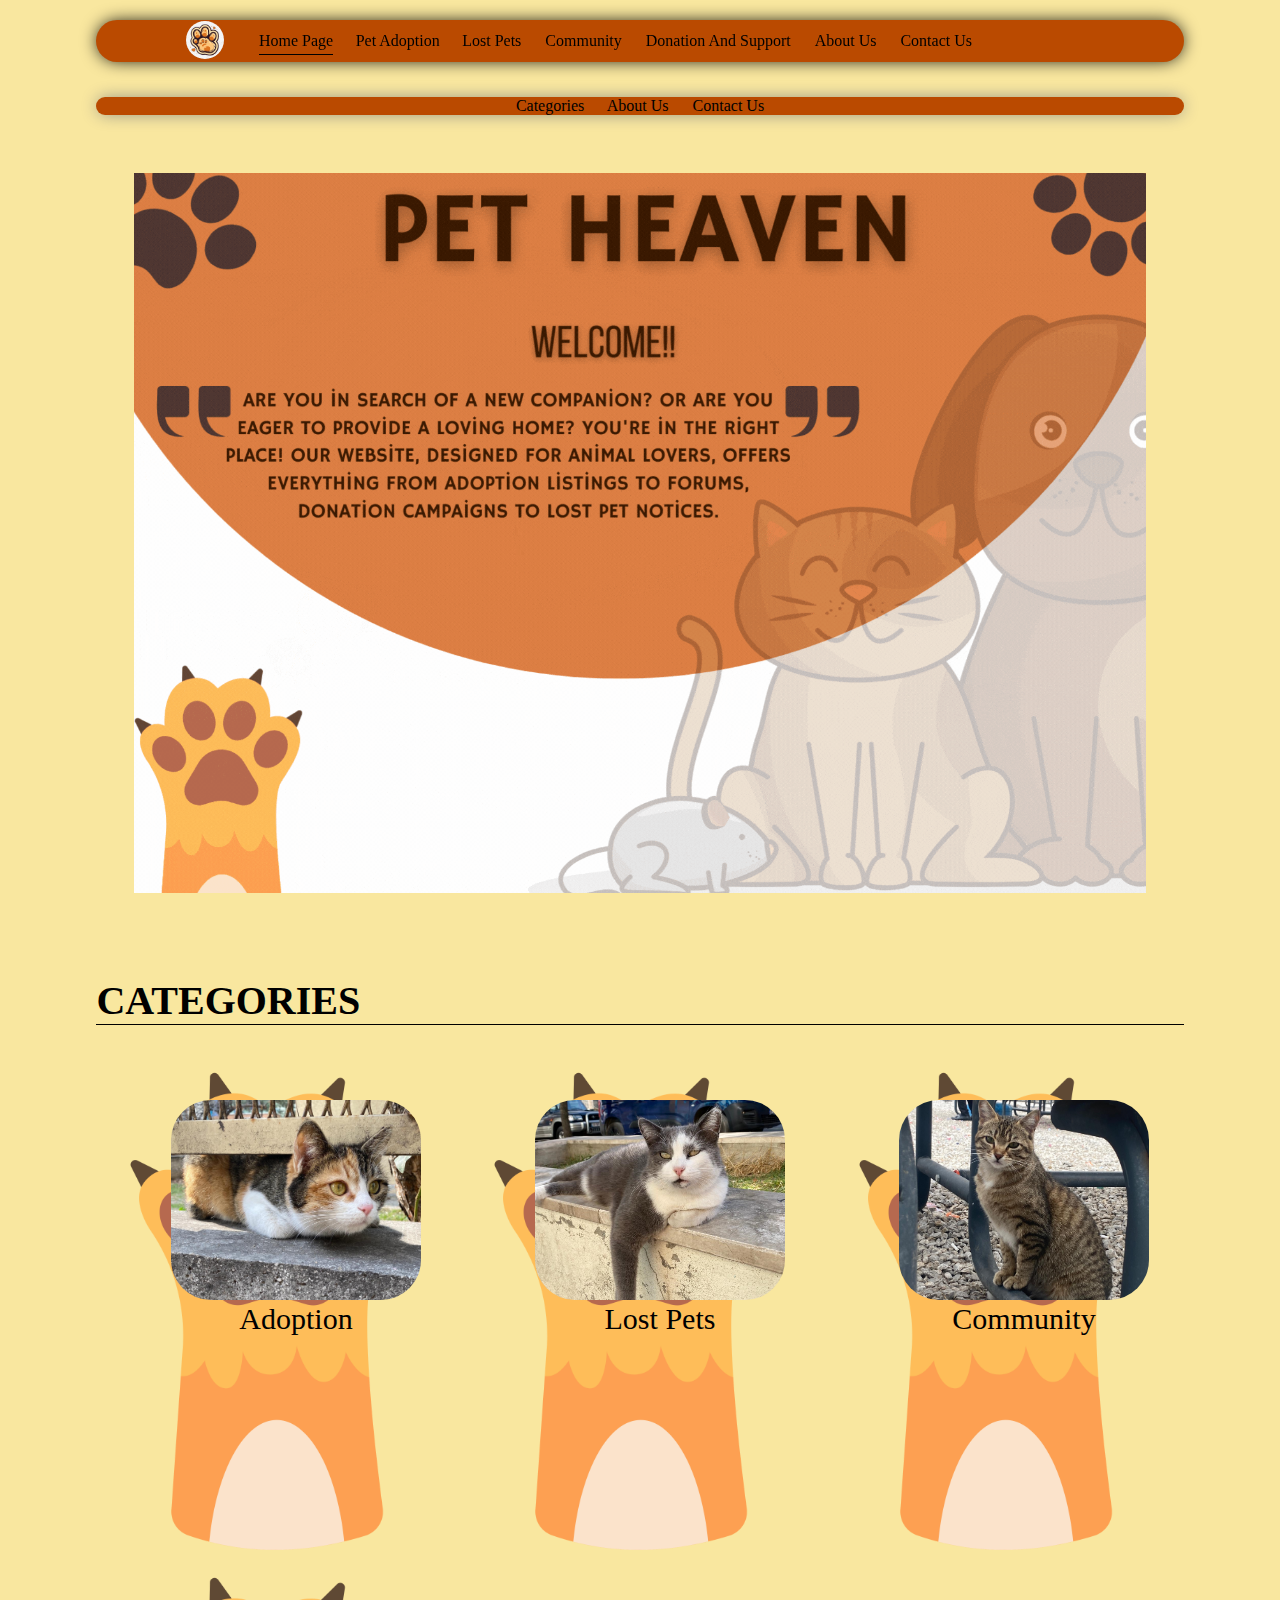
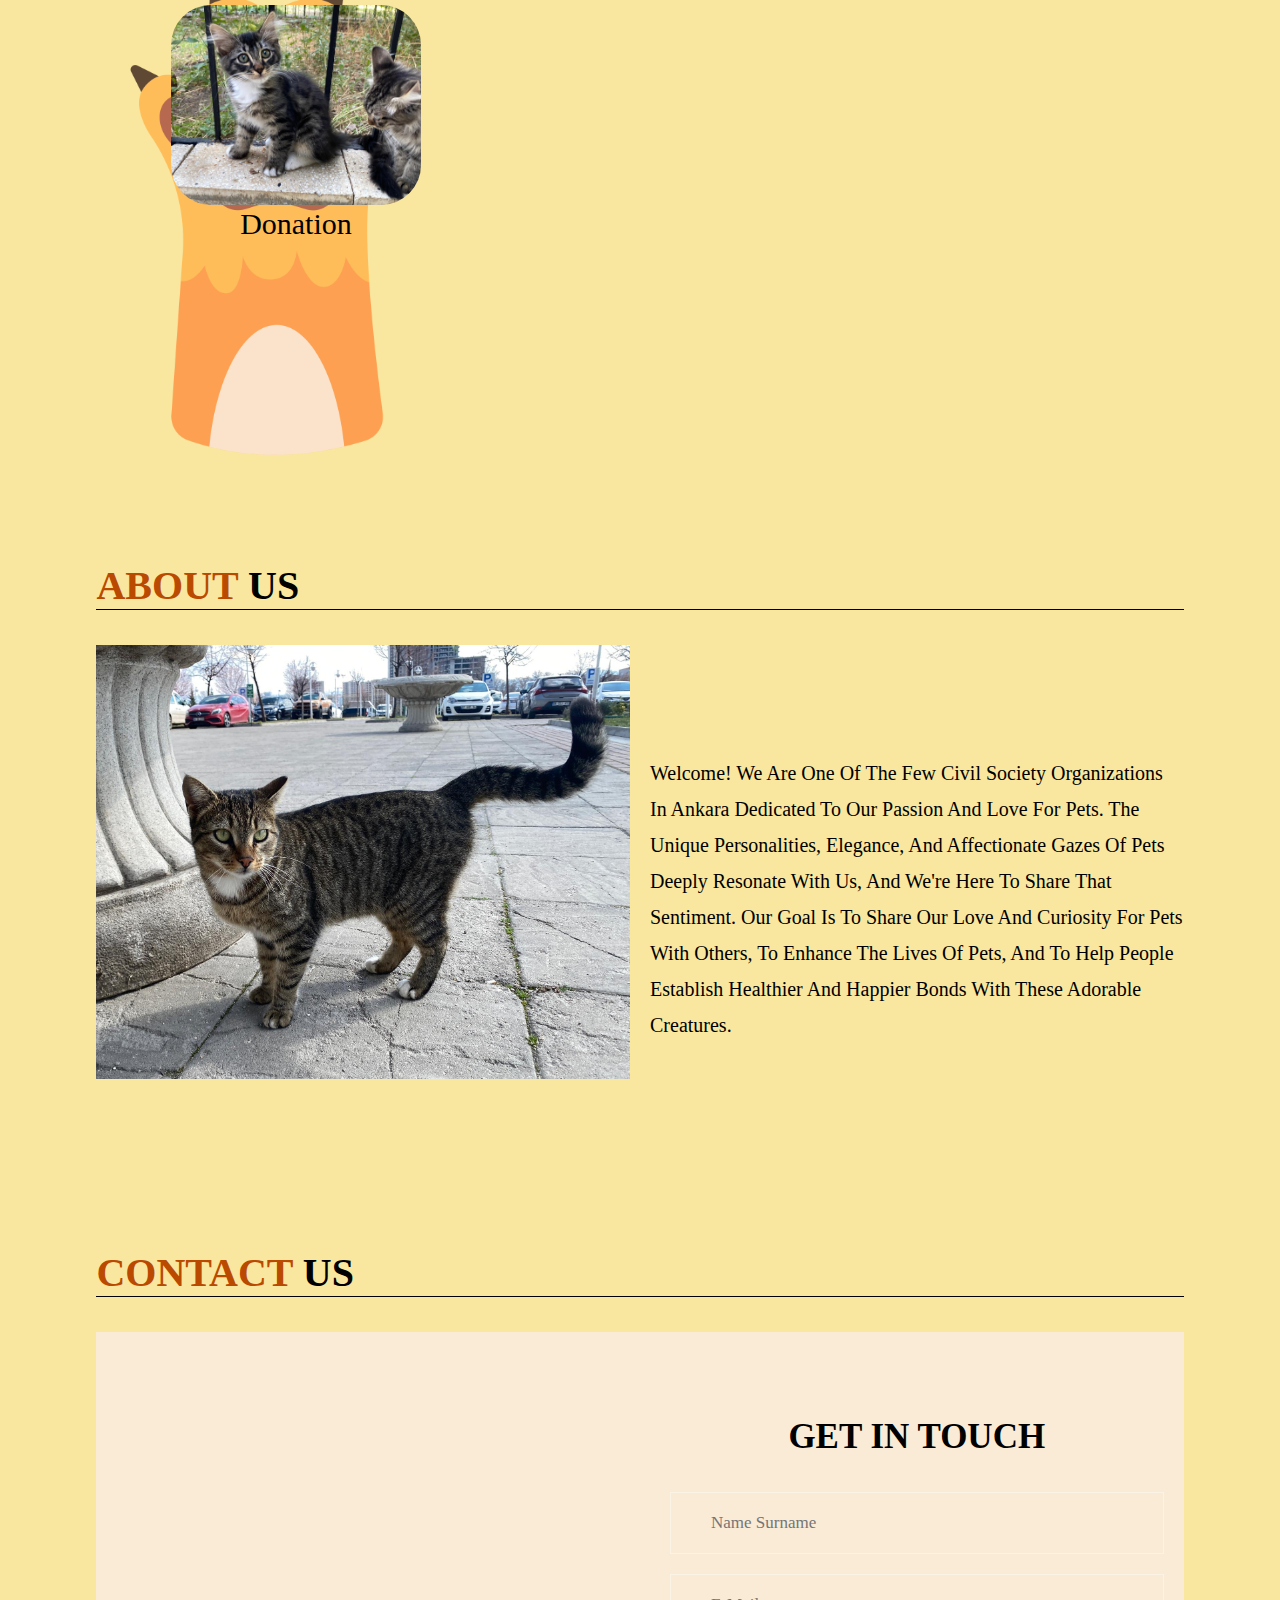
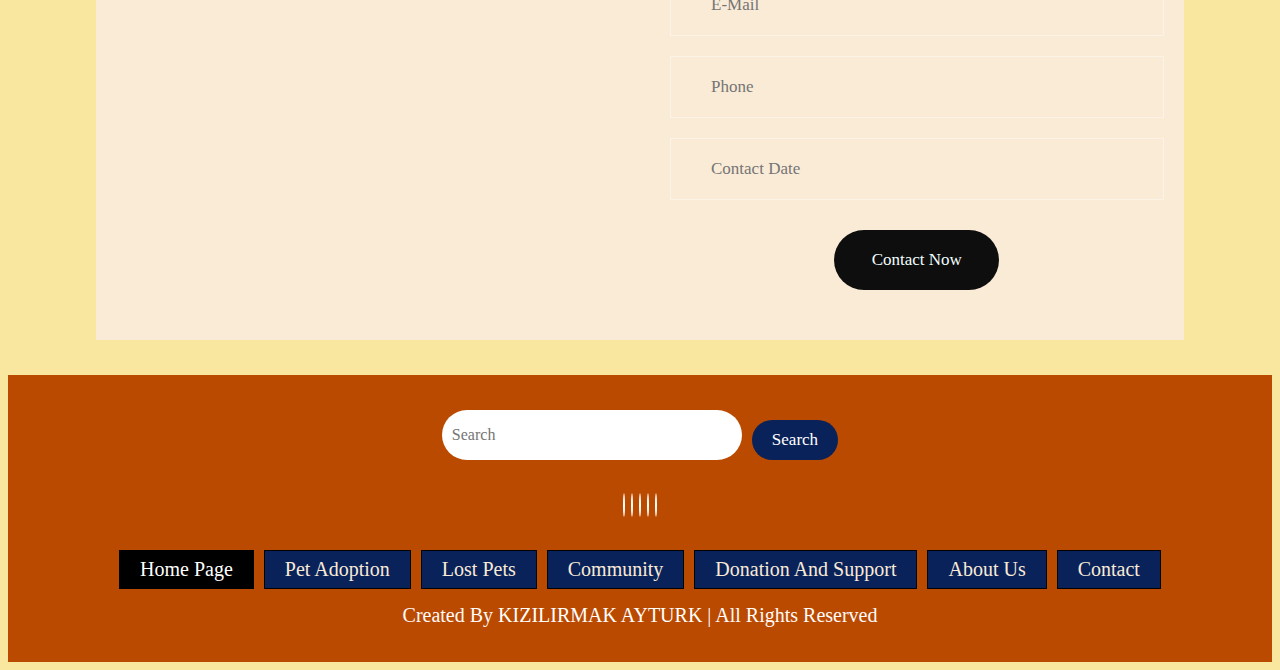
==== Sprint3/assignment/PetHeaven/index.html @ 13ceac6e "Add files via upload" ====
﻿<!DOCTYPE html>

<html lang="en" xmlns="http://www.w3.org/1999/xhtml">
<head>
    <meta charset="utf-8" />
    <link rel="stylesheet" href="https://cdnjs.cloudflare.com/ajax/libs/font-awesome/6.2.1/css/all.min.css" integrity="sha512-MV7K8+y+gLIBoVD59lQIYicR65iaqukzvf/nwasF0nqhPay5w/9lJmVM2hMDcnK1OnMGCdVK+iQrJ7lzPJQd1w==" crossorigin="anonymous" referrerpolicy="no-referrer" />
    <title>Pet Heaven</title>
    <link rel="icon" href="images/pati.png" type="image/x-icon" />

    <link rel="stylesheet" href="style.css" />
    <link rel="stylesheet" href="jquery-ui.css">
    <script src="js/slider-min.js" type="text/javascript">
    </script>
    <script src="jquery.js"></script>
    <script src="jquery-ui.js"></script>
    <script src="petheaven.js"></script>
</head>
<body>
    <!--header start */-->
    <header class="header">
        <a href="#" class="logo">
            <img src="images/pati.png" alt="LOGO" />
        </a>
        <nav class="navbar">
            <a href="#" class="active">Home Page</a>
            <a href="Adoption.html">Pet Adoption</a>
            <a href="LostPets.html">Lost Pets </a>
            <a href="Community.html">Community </a>
            <a href="Donation.html">Donation and Support </a>
            <a href="index.html#123">About Us </a>
            <a href="index.html#124">Contact Us</a>

        </nav>
        <div class="buttons">
            <button id="search-bttn">
                <i class="fas fa-search"></i>
                 <!-- Buraya üzerine gelince search ekranı açarız-->
            </button>
            <button>
                <i class="fas fa-bars"></i>
                 <!-- Buraya da tıklayınca menü açarız-->
            </button>
            <button>
                <i class="fa-solid fa-user"></i>
            </button>
        </div>

        <div class ="search-form" active></div>
    </header>
    <!--header end */-->
    <header class="header2">

        <nav class="navbar">
            <a href="index.html#121">Categories</a>
            <a href="index.html#123">About Us </a>
            <a href="index.html#124">Contact Us </a>

        </nav>

    </header>
    <!--home start */-->

    <section class="home">
        <div class="cerceve">
            <div class="galeri">
                <img src="images/pet.gif" />

                <img src="images/pet2.png" />

            </div>
        </div>

    </section>
    <!--home end */-->
    <!--options start */-->
    <section class="options">
        <h1 class="heading" id="121"> <span>CATEGORIES</span></h1>
        <div class="box-container">
            <div class="box">
                <div class="box-head">

                    <div class="image">
                        <a href="Adoption.html">
                            <img src="images/anasayfa3.jpg" id ="kedi" />
                        </a>
                    </div>
                    <span class="title">Adoption</span>
                </div>
            </div>
            <div class="box">
                <div class="box-head">

                    <div class="image">
                        <a href="LostPets.html #1233">
                            <img src="images/anasayfa7.jpg" id="kedi2" />
                        </a>
                    </div>
                    <span class="title">Lost Pets</span>
                </div>

            </div>
            <div class="box">
                <div class="box-head">

                    <div class="image">
                        <a href="Community.html">
                            <img src="images/2.jpg" id="kedi3"/>
                        </a>
                    </div>
                    <span class="title">Community</span>
                </div>

            </div>

            <div class="box">
                <div class="box-head">

                    <div class="image">
                        <a href="Donation.html #1234">
                            <img src="images/anasayfa6.jpg" id="kedi4"/>
                        </a>
                    </div>
                    <span class="title">Donation</span>
                </div>

            </div>
        </div>

    </section>
    <!--options end */-->
    <!--Agenda End */-->
    <!--About Us start */-->
    <section class="about">
        <h1 class="heading">About <span>Us</span> </h1>
        <div class="row" id="123">
            <div class="image">
                <img src="images/1.jpg" />
            </div>
            <div class="content">

                <p id="metin">
                    Welcome! We are one of the few civil society organizations in Ankara dedicated to our passion and love for pets. The unique personalities, elegance, and affectionate gazes of pets deeply resonate with us, and we're here to share that sentiment. Our goal is to share our love and curiosity for pets with others, to enhance the lives of pets, and to help people establish healthier and happier bonds with these adorable creatures.
                </p>

            </div>
        </div>
    </section>
    <!--About Us End */-->
    <!-- Contact Start */-->
    <!-- Buraya js ile form eklencek-->
    <section class="contact">
        <h1 class="heading">Contact <span>Us</span></h1>
        <div class="row" id="124">
            <iframe class="map" src="https://www.google.com/maps/embed?pb=!1m18!1m12!1m3!1d3057.682585975559!2d32.81592107623673!3d39.97084887151483!2m3!1f0!2f0!3f0!3m2!1i1024!2i768!4f13.1!3m3!1m2!1s0x14d34c029ec9701b%3A0xfb0b0a3bf440a10a!2zQW5rYXJhIFnEsWxkxLFyxLFtIEJleWF6xLF0IMOcbml2ZXJzaXRlc2kgMTUgVGVtbXV6IMWeZWhpdGxlcmkgWWVybGXFn2tlc2k!5e0!3m2!1str!2str!4v1711041268469!5m2!1str!2str" loading="lazy" referrerpolicy="no-referrer-when-downgrade"></iframe>
            <div id="progressbar"></div>

            <form id="contactForm">
                <h3>GET IN TOUCH</h3>
                <div class="inputBox">
                    <i class="fa-solid fa-user"></i>
                    <input type="text" id ="n" placeholder="Name Surname" required />
                </div>
                <div class="inputBox">
                    <i class="fa-solid fa-envelope"></i>
                    <input type="email" id ="e" placeholder="E-Mail" name ="em" required/>
                </div>
                <div class="inputBox">
                    <i class="fa-solid fa-phone"></i>
                    <input type="number" id ="p" placeholder="Phone" required />
                </div>
                <div class="inputBox" >
                    <i class="fa-solid fa-calendar-days"></i>
                    <input type="text" id="d" placeholder="Contact Date" required/>
                </div>
                <input type="submit" class="btn" value="contact now" />
            </form>
        </div>
    </section>
    <!-- Contact end */-->
    <!-- Footer Start */-->
    <section class="footer">
        <div class="search">
            <input type="text"
                   class="search-input"
                   placeholder="Search" />
            <button class="btn btn-primary">Search</button>
        </div>
        <div class="share">
            <a href="#" class="fab fa-facebook" id="face"></a>
            <a href="#" class="fab fa-twitter"id="tw"></a>
            <a href="#" class="fab fa-instagram" id="ins"></a>
            <a href="#" class="fab fa-linkedin" id="lin"></a>
            <a href="#" class="fab fa-pinterest" id="pin"></a>
        </div>
        <div class="links">
            <a href="#" class="active">Home Page</a>
            <a href="Adoption.html">Pet Adoption</a>
            <a href="LostPets.html">Lost Pets </a>
            <a href="Community.html">Community </a>
            <a href="Donation.html">Donation and Support </a>
            <a href="index.html#123">About Us </a>
            <a href="index.html#124">Contact </a>
        </div>
        <div class="created-by">
            created by <span>KIZILIRMAK AYTURK</span> | All rights reserved
        </div>
    </section>
    <!-- Footer End */-->
</body>
</html>
---- Sprint3/assignment/PetHeaven/style.css ----
﻿@import url('https://fonts.googleapis.com/css2?family=Poppins:wght@100;300;400;500;600&display=swap');

:root {
    --main-color: snow;
    --black-color: #0e0e0e;
    --border: 0.1rem solid rgba(255,255,255,0.4);
}

html {
    font-size: 62.5%;
    overflow-x: hidden;
    scroll-padding-top: 9rem;
    scroll-behavior: smooth;
}

    html::-webkit-scrollbar {
        width: 0.8rem;
        background-color: #F9E79F;
    }

    html::-webkit-scrollbar-thumb {
        background-color: #BA4A00;
        border-radius: 3rem;
    }

* {
    font-family: 'Book Antiqua';
    
    padding: 0;
    box-sizing: border-box;
    outline: none;
    border: none;
    text-decoration: none;
    text-transform: capitalize;
    transition: 0.5s ease;
}

body {
    background-color: #F9E79F;
}

section {
    padding: 3.5rem 7%;
}

a {
    color: var(--black-color);
    text-decoration: none;
}

.btn {
    margin-top: 1rem;
    display: inline-block;
    padding: 2rem 3.75rem;
    border-radius: 30rem;
    font-size: 1.7rem;
    color: azure;
    background-color: var(--black-color);
    cursor: pointer;
}

   

.heading {
    color: #BA4A00;
    text-transform: uppercase;
    font-size: 4rem;
    margin-bottom: 3.5rem;
    border-bottom: 0.1rem solid black;
}

    .heading span {
        color: black;
        text-transform: uppercase;
    }

.search-input {
    font-size: 1.6rem;
    color: var(--black-color);
    padding: 1rem;
    text-transform: none;
    border-radius: 3rem;
}

/*! header start */
.header .logo img {
    height: 4rem;
    color: white;
    border-radius: 3rem;
    
    padding: 1px;
}

.header {
    background-color: #BA4A00;
    display: flex;
    align-items: center;
    justify-content: space-between;
    padding: 0 7%;
    margin: 2rem 7%;
    border-radius: 30rem;
    box-shadow: 0 0 17px -2px black;
    position: sticky;
    top: 0;
    z-index: 1000;
}

    .header .navbar a {
        margin: 0 1rem;
        font-size: 1.6rem;
        color: black;
        border-bottom: 0.1rem solid transparent;
    }

       

    .header .buttons button {
        cursor: pointer;
        font-size: 2.5rem;
        margin-left: 2rem;
        background-color: #BA4A00;
        color: black;
    }
    .header .navbar .active,
    .header .navbar a:hover {
        border-color: black;
        padding-bottom: 0.5rem;
    }
.header2 {
    background-color: #BA4A00;
    justify-content: center;
    padding: 0 8%;
    margin: 3.5rem 7%;
    border-radius: 30rem;
    box-shadow: 0 0 17px -2px #808080;
    top: 0;
    z-index: 1000;
    text-align: center;
}
    .header2 .navbar a {
        margin: 0 1rem;
        font-size: 1.6rem;
        color: black;
        border-bottom: 0.1rem solid transparent;
        text-align:center
    }
    .header2 .navbar .active,
.header2 .navbar a:hover {
    cursor:pointer;
    border-color: black;
    padding-bottom: 0.5rem;
}


/*! header end */
/*! Home start */
.home {
    min-height: 85vh;
    margin: 0;
    padding: 0;
    display:flex;
    align-items: center;
    flex-direction: column;
    justify-content: center;
    align-items: center;
    height: 80vh;
}
    .home .cerceve {
        width: 80%;
        overflow: hidden;
       
    }
    .home .galeri{
        position: relative;
        width : 400%;
        left: 0;
        animation:20s slayt ;
    }
        .home .galeri img {
            width: 25%;
            float: left;
            height:80vh;
        }
@keyframes slayt {
    0% {
        left: 0%;
    }

    40% {
        left: 0%;
    }

    50% {
        left: -100%;
    }

    90% {
        left: -100%;
    }

    
}
  



/*! Home end */
/*! Options start */
.options .box-container {
    display: grid;
    grid-template-columns: repeat(auto-fit, minmax(27rem, 1.5fr));
    gap: 0.5rem;
}
    .options .box-container .box .box-head {
        display: flex;
        flex-direction: column;
        align-items:center;
        position: relative;
        z-index: 10;
       
    }

        .options .box-container .box .box-head .title {
            font-size: 3rem;
            margin-bottom: 1.5rem;
            font-family:Cooper;
            
        }


    .options .box-container .box .box-head .name {
        
        font-size: 5rem;
        font-weight: bold;
        text-align: start;
        overflow-wrap: anywhere;
    }

    .options .box-container .box {
        padding: 0.8rem;
        background-color: snow;
        border-radius: 3rem;
        height: 50rem;
        display: flex;
        flex-direction: column;
        align-items: center;
        justify-content: space-between;
        background: url(images/back.png);
        background-size: 350px;
        padding-top: 4rem;
        padding-block-end: 4rem;
        padding-left: 5rem;
        padding-right: 1rem;
    }

        .options .box-container .box img {
            
            width: 250px;
            height: 20rem;
            object-fit: cover;
            border-radius: 4rem;
        }


        .options .box-container .box .menu-category {
            
            font-size: 1.2rem;
            text-transform: uppercase;
        }

        .options .box-container .box h3 {
            font-size: 2rem;
            padding: 1rem;
            padding-bottom: 100px;
        }

        .options .box-container .box .price {
            font-size: 2.5rem;
            padding: 0.5rem 0;
        }

            .options .box-container .box .price span {
                font-size: 1.5rem;
                padding: 0.5rem 0;
                font-weight: 300;
                text-decoration: line-through;
            }
        

/*! Options End */

/*! Agenda Start*/

.agenda .box-container {
    display: grid;
    grid-template-columns: repeat(auto-fit, minmax(27rem, 1.5fr));
    gap: 0.8rem;
    
}

    .agenda .box-container .box {
        padding: 0.8rem;
        background-color: snow;
        border-radius: 3rem;
        height: 50rem;
        display: flex;
        flex-direction: column;
        align-items: center;
        justify-content: space-around;
        background: url(images/back.png);
        background-size: 350px;
        padding-top: 4rem;
        padding-block-end: 4rem;
        padding-left: 5rem;
        padding-right: 1rem;
    }

        .agenda .box-container .box .box-head {
            display: flex;
            flex-direction: column;
            align-items: flex-start;
            position: relative;
            z-index: 10;
        }

            .agenda .box-container .box .box-head .title {
                font-size: 1.4rem;
            }


            .agenda .box-container .box .box-head .name {
                font-size: 3rem;
                font-weight: bold;
                text-align: start;
                overflow-wrap: anywhere;
            }

    .agenda .box-container img {
        width: 100%;
        object-fit: cover;
    }

    .agenda .box-container .box-bottom {
        display: flex;
        justify-content: space-between;
        align-items: center;
        position: relative;
        z-index: 10;
    }

        .agenda .box-container .box-bottom .info {
            display: flex;
            flex-direction: column;
            align-items: flex-start;
        }

            .agenda .box-container .box-bottom .info .price {
                font-size: 3rem;
            }

            .agenda .box-container .box-bottom .info .amount {
                font-size: 1.4rem;
                text-decoration: line-through;
            }

        .agenda .box-container .box-bottom .product-btn a {
            display: flex;
            align-items: center;
            justify-content: center;
            border-radius: 50%;
            width: 6.5rem;
            height: 6.5rem;
            border: 0.2rem solid var(--black-color);
        }

            .agenda .box-container .box-bottom .product-btn a i {
                font-size: 1.6rem;
                color: var(--black-color);
            }
/*! Agenda End*/
/*pets start*/
.pets .box-container {
    display: grid;
    grid-template-columns: repeat(auto-fit, minmax(27rem, 1.5fr));
    gap: 0.8rem;
}

.pets .box {
    padding: 0.8rem;
    background-color: snow;
    border-radius: 3rem;
    height: 50rem;
    display: flex;
    flex-direction: column;
    align-items:center;
    justify-content:space-around;
    background: url(images/back.png);
    background-size: 350px;
    padding-top:4rem;
    padding-block-end:4rem;
    padding-left:5rem;
    padding-right:1rem;
}

.pets .box-container .box .box-head {
    display: flex;
    flex-direction:inherit;
    align-items:center;
    position: relative;
    z-index: 10;
}

    .pets .box-container .box .box-head .title {
        font-size: 0.9rem;
    }


    .pets .box-container .box .box-head .name {
        font-size: 2rem;
        font-weight: bold;
        text-align: start;
        overflow-wrap: anywhere;
    }

.pets .box-container img {
    width: 170px;
    object-fit: cover;
    height:170px;   
    
}

.pets .box-container .box-bottom {
    display: flex;
    justify-content: space-between;
    align-items: center;
    position: relative;
    z-index: 10;
}

    .pets .box-container .box-bottom .info {
        display: flex;
        flex-direction: column;
        align-items: flex-start;
    }

        .pets .box-container .box-bottom .info .no {
            font-size: 2rem;
        }

        .pets .box-container .box-bottom .info .location {
            font-size: 2rem;    
           
        }

    .pets .box-container .box-bottom .wp-btn a {
        display: flex;
        align-items: center;
        justify-content: center;
        border-radius: 50%;
        width: 4.5rem;
        height: 4.5rem;
    }

        .pets .box-container .box-bottom .wp-btn a i {
            font-size: 4rem;
            color: var(--black-color);
        }

        
/*! About Us Start*/
.about .row {
    display: flex;
    flex-wrap: wrap;
    column-gap: 2rem;
}

    .about .row .image {
        flex: 1 1 45rem;
    }

    .about .row .content {
        flex: 1 1 45rem;
        
    }

        .about .row .content h3 {
            font-size: 3rem;
            color: snow;
        }

        .about .row .content p {
            font-family:'Book Antiqua';
            font-size: 2rem;
            color: black;
            padding: 9rem 0;
            line-height: 1.8;
        }

    .about .row img {
        width: 100%;
    }

    .about .row .content a {
        color: black;
        background-color: white;
    }
/*! About Us End*/

/*! Social Media Start*/
.sosyalbutonlar3 {
    margin-top: 50px;
    display: center;
    position: center;
    left: 200px;
    text-align: center;
}

    .sosyalbutonlar3 a {
        text-decoration: none;
        color: #FFF;
        width: 80px;
        height: 80px;
        display: inline-block;
        border-radius: 10px;
        margin-right: 20px;
        font-size: 30px;
        overflow: hidden;
        position: relative;
        line-height: 80px;
        text-align: center;
        transition: transform 0.4s linear 0s, border-top-left-radius 0.1s linear 0s, border-top-right-radius 0.1s linear 0.1s, border-bottom-right-radius 0.1s linear 0.2s, border-bottom-left-radius 0.1s linear 0.3s;
    }


.twitter {
    background-color: #00aced;
    border: 2px solid #00aced;
}

.google-plus {
    background-color: #2f2f2f;
    border: 2px solid #34495e;
}

.instagram {
    background-color: #bc2a8d;
    border: 2px solid #bc2a8d;
}

.linkedin {
    background-color: #007bb6;
    border: 2px solid #007bb6;
}

.sosyalbutonlar3 .facebook:hover {
      transform: rotate(360deg);
      border-radius: 50%; 
      background-color: white; 
      color: #3b5998;  
     }
     
     
     .sosyalbutonlar3 .twitter:hover {
      transform: rotate(360deg);
      border-radius: 50%; 
      background-color: white; 
      color: #00aced;  
     }
     
     .sosyalbutonlar3 .google-plus:hover {
      transform: rotate(360deg);
      border-radius: 50%; 
      background-color: white; 
      color: #2f2f2f;  
     }
     
     .sosyalbutonlar3 .instagram:hover {
      transform: rotate(360deg);
      border-radius: 50%; 
      background-color: white; 
      color: #bc2a8d;  
      
     }
     
     .sosyalbutonlar3 .linkedin:hover {
      transform: rotate(360deg);
      border-radius: 50%; 
      background-color: white; 
      color: #007bb6;  
     }
   

 

/*! Contact Start*/
.contact .row {
    display: flex;
    background-color: antiquewhite;
    flex-wrap: wrap;
    gap: 1rem;
}

    .contact .row .map {
        flex: 1 1 45rem;
        width: 100%;
        object-fit: cover;
    }

    .contact .row form {
        flex: 1 1 45rem;
        padding: 5rem 2rem;
        text-align: center;
    }

        .contact .row form h3 {
            text-transform: uppercase;
            font-size: 3.5rem;
            color: black;
        }

        .contact .row form .inputBox {
            display: flex;
            align-items: center;
            margin: 2rem 0;
            border: var(--border);
        }

            .contact .row form .inputBox i {
                color: black;
                font-size: 2rem;
                padding-left: 2rem;
            }

            .contact .row form .inputBox input {
                width: 100%;
                padding: 2rem;
                font-size: 1.7rem;
                color: black;
                text-transform: none;
                background: none;
            }


/*! Contact End*/
/*! Blog Start*/
.blog .box-container {
    display: grid;
    grid-template-columns: repeat(auto-fit, minmax(30rem, 1fr));
    gap: 1.5rem;
    background-color: white;
}

    .blog .box-container .box {
        
        border-radius: 3rem;
    }

        .blog .box-container .box .image {
            height: 32rem;
            overflow: hidden;
            width: 100%;
            border-top-left-radius: 3rem;
            border-top-right-radius: 3rem;
        }

            .blog .box-container .box .image img {
                height: 100%;
                object-fit: cover;
                width: 100%;
            }

        .blog .box-container .box .content {
            padding: 2rem;
        }

            .blog .box-container .box .content .title {
                line-height: 1.5rem;
                font-size: 2.5rem;
            }

            .blog .box-container .box .content span {
                display: block;
                padding-top: 1rem;
                font-size: 2rem;
            }

            .blog .box-container .box .content p {
                line-height: 1.8;
                color: #564343;
                padding: 1rem;
                font-size: 1.6rem;
            }
/*! Blog End*/

/*! Footer Start*/
.footer {
    background-color: #BA4A00;
    text-align: center;
}

    .footer .search {
        display: flex;
        justify-content: center;
    }

        .footer .search .search-input {
            width: 30rem;
        }

        .footer .search .btn-primary {
            background-color: rgb(9, 34, 90 );
            padding: 1rem 2rem;
            margin-left: 1rem;
            color: white;
        }

    .footer .share {
        padding: 2rem 0;
    }

        .footer .share a {
            width: 5rem;
            height: 5rem;
            line-height: 5rem;
            color: black;
            font-size: 2rem;
            border: var(--border);
            border-color:white;
            border-radius: 50%;
            margin: 0.3rem;
            color:white;
        }
        .footer .share a:hover {
            background-color: black;
            transform: scale(1.2);
        }

            

    .footer .links {
        display: flex;
        justify-content: center;
        flex-wrap: wrap;
        gap: 1rem;
    }

        .footer .links a {
            background-color: rgb(9, 34, 90 );
            color: antiquewhite;
            padding: 0.7rem 2rem;
            font-size: 2rem;
            border: var(--border);
            border-color: black;
        }
        .footer .links a:hover {
            background-color: black;
            color: white;
        }
        .footer .links a.active {
            background-color: black;
            color: white;
        }


    .footer .created-by {
        font-size: 2rem;
        font-weight: 300;
        padding-top: 1.5rem;
        color:snow;
    }

        .footer .created-by span {
            color: white;
        }
/*! Footer End*/
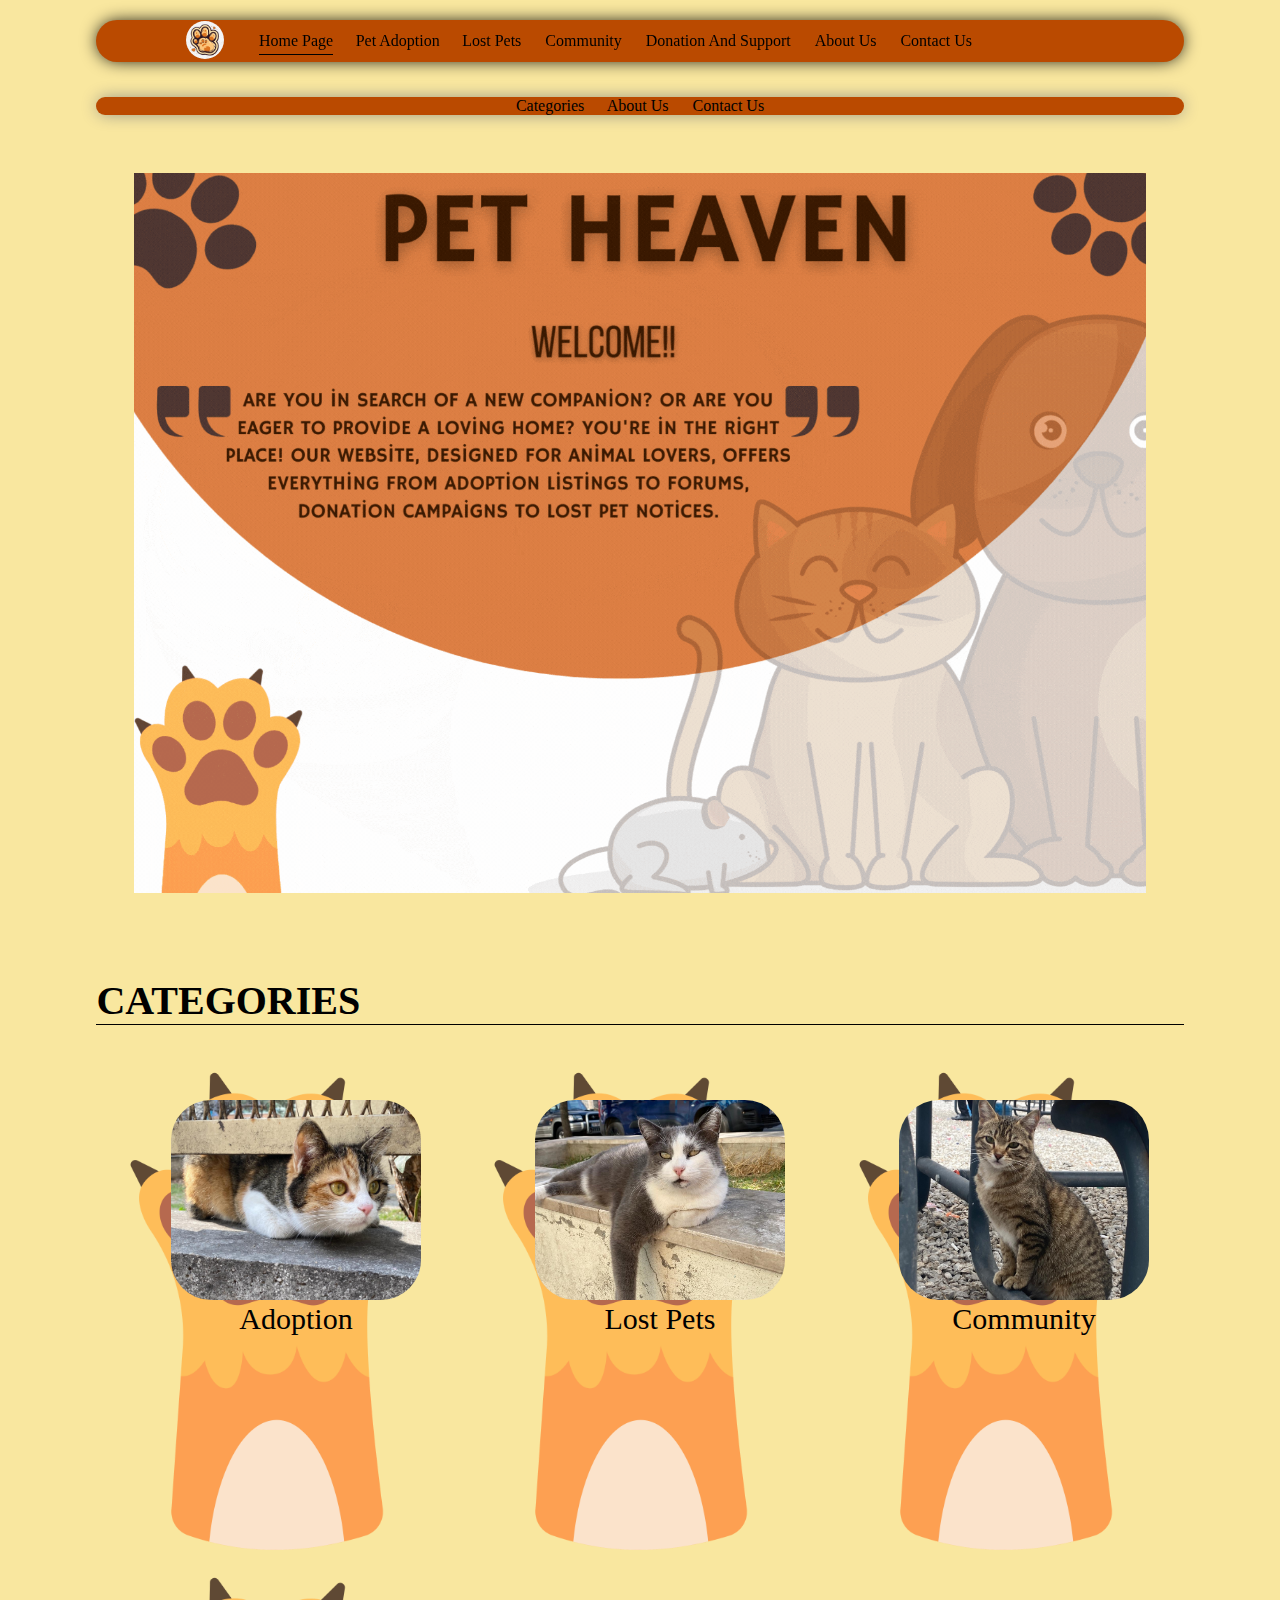
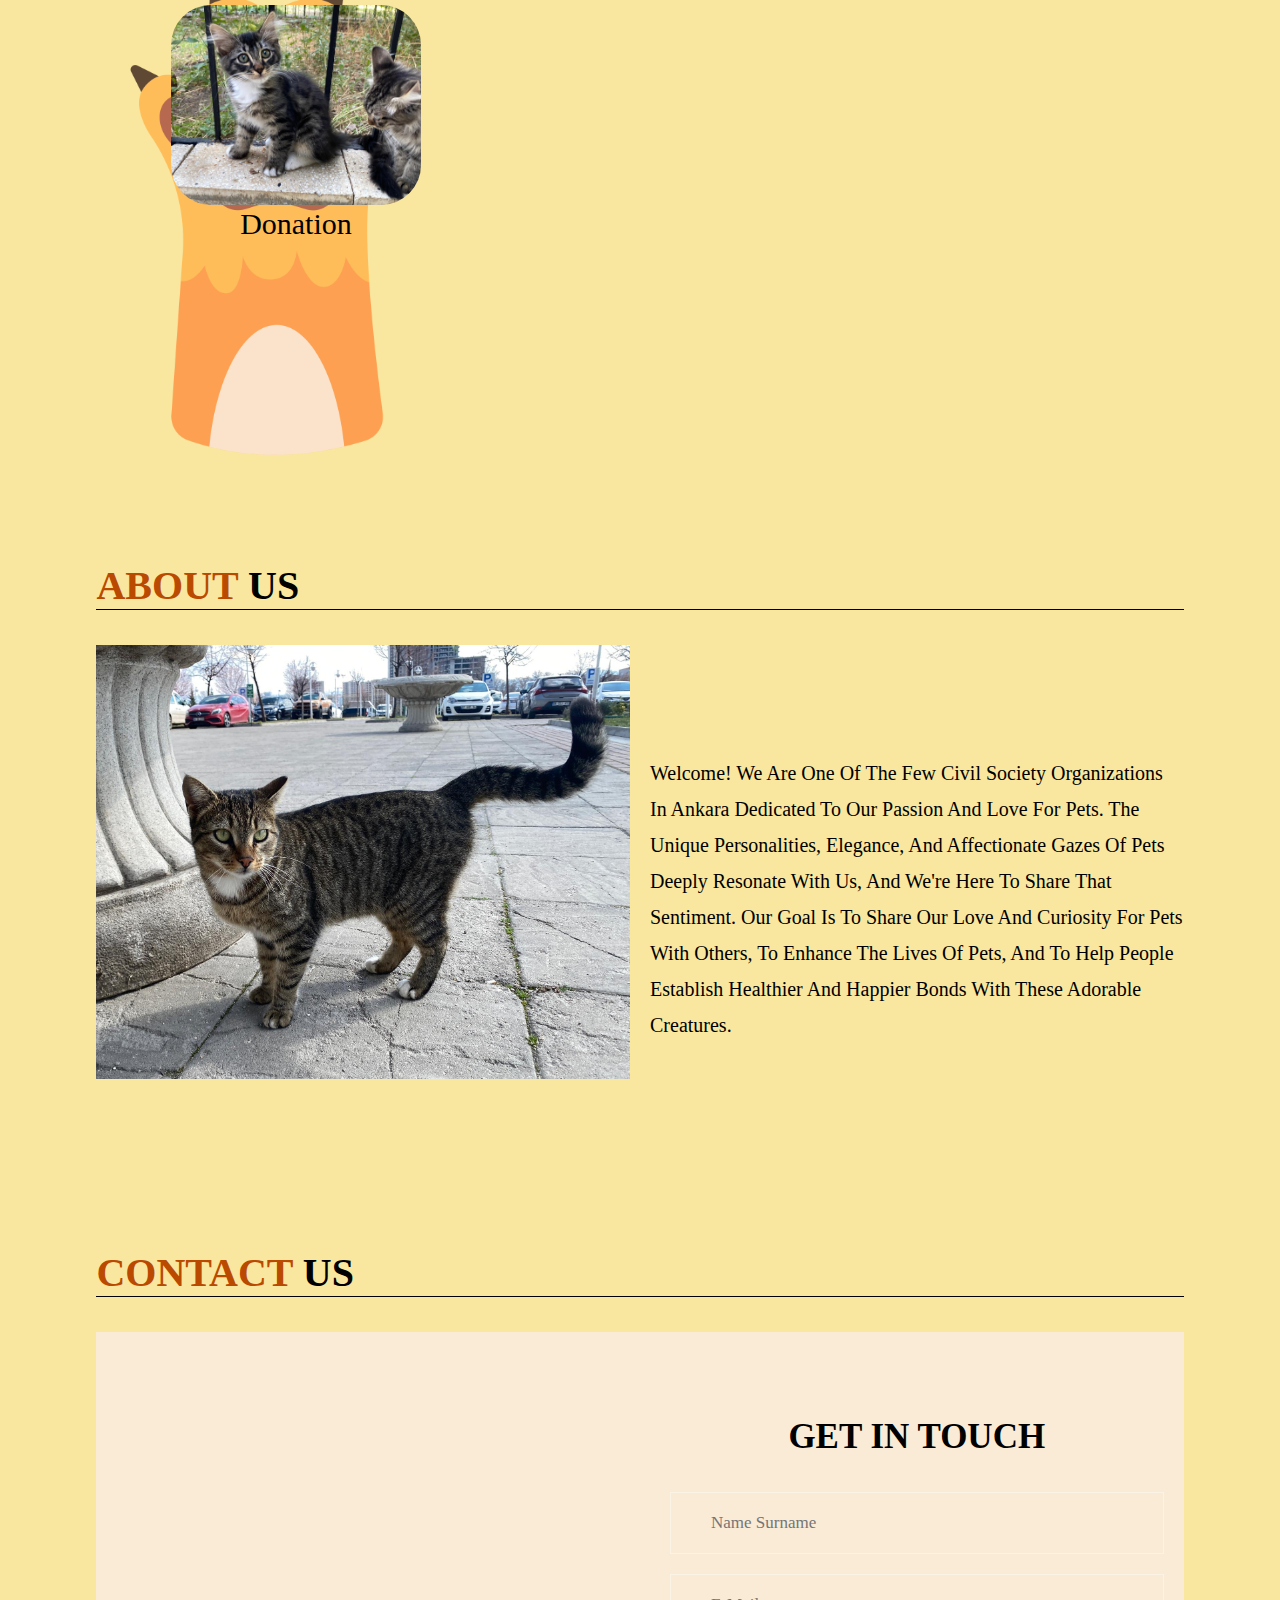
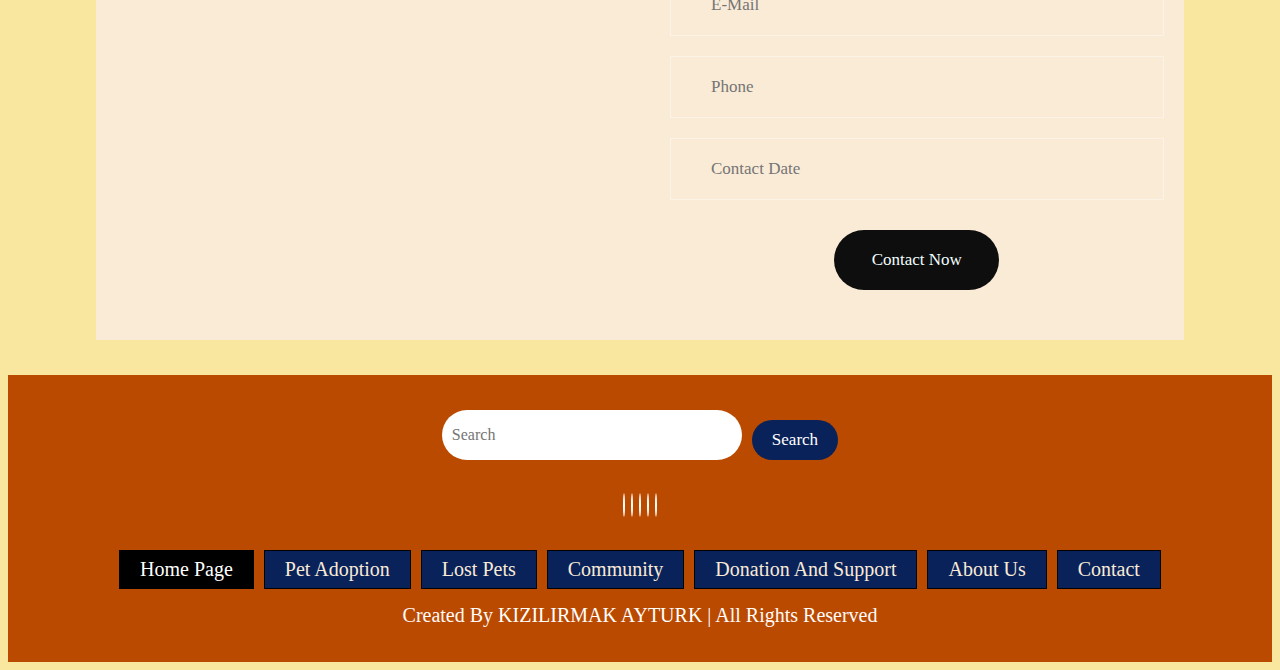
==== commit 7dbf8dfb: "Add files via upload" ====
--- a/Sprint3/assignment/PetHeaven/index.html
+++ b/Sprint3/assignment/PetHeaven/index.html
@@ -9,16 +9,19 @@
 
     <link rel="stylesheet" href="style.css" />
     <link rel="stylesheet" href="jquery-ui.css">
+    <link rel="stylesheet" href="jquery-ui-1.12.1.custom/jquery-ui.min.css">
+    <script src="https://code.jquery.com/jquery-3.6.0.min.js"></script>
     <script src="js/slider-min.js" type="text/javascript">
     </script>
     <script src="jquery.js"></script>
     <script src="jquery-ui.js"></script>
     <script src="petheaven.js"></script>
+    
 </head>
 <body>
     <!--header start */-->
     <header class="header">
-        <a href="#" class="logo">
+        <a href="index.html" class="logo">
             <img src="images/pati.png" alt="LOGO" />
         </a>
         <nav class="navbar">
@@ -36,9 +39,40 @@
                 <i class="fas fa-search"></i>
                  <!-- Buraya üzerine gelince search ekranı açarız-->
             </button>
-            <button>
+            <button class="bar-bttn">
                 <i class="fas fa-bars"></i>
                  <!-- Buraya da tıklayınca menü açarız-->
+                
+                 <ul class="menuu">
+                    <li><a href="index.html">Home Page</a>
+                        <ul>
+                            <li><a href="index.html#121">Categories</a></li>
+                            <li><a href="index.html#123">About Us</a></li>
+                            <li><a href="index.html#124">Contact Us</a></li>
+                        </ul>
+                        
+                    </li>
+                    <li><a href="Adoption.html">Pet Adoption</a>
+                        <ul>
+                            <li><a href="Adoption.html#1231">Pet Adoption</a></li>
+                            <li><a href="Adoption.html#1232">Apply Adoption</a></li>
+                            <li><a href="Adoption.html#1233">Adoption Rules</a></li>
+                        </ul>
+                    </li>
+                    <li><a href="LostPets.html">Lost Pets</a></li>
+                    <li><a href="Community.html">Community</a>
+                        <ul>
+                            <li><a href="Community.html#1231">Forums</a></li>
+                            <li><a href="Community.html#1232">Events</a></li>
+                            <li><a href="Community.html#1233">Social Media</a></li>
+                            <li><a href="Community.html#1234">Blog</a></li>
+                        </ul>
+                    </li>
+                    <li><a href="index.html#123">About Us</a></li>
+                    <li><a href="index.html#124">Contact Us</a></li>
+                    </li>
+                  </ul>
+                
             </button>
             <button>
                 <i class="fa-solid fa-user"></i>
@@ -91,7 +125,7 @@
                 <div class="box-head">
 
                     <div class="image">
-                        <a href="LostPets.html #1233">
+                        <a href="LostPets.html">
                             <img src="images/anasayfa7.jpg" id="kedi2" />
                         </a>
                     </div>
@@ -116,7 +150,7 @@
                 <div class="box-head">
 
                     <div class="image">
-                        <a href="Donation.html #1234">
+                        <a href="Donation.html">
                             <img src="images/anasayfa6.jpg" id="kedi4"/>
                         </a>
                     </div>
--- a/Sprint3/assignment/PetHeaven/style.css
+++ b/Sprint3/assignment/PetHeaven/style.css
@@ -465,6 +465,7 @@
             font-size: 4rem;
             color: var(--black-color);
         }
+        
 
         
 /*! About Us Start*/
@@ -773,3 +774,38 @@
             color: white;
         }
 /*! Footer End*/
+#dialog p {
+	font-size: 120%;
+    font-family: 'Courier New', Courier, monospace;
+    font-weight: bold;
+    color: #F9E79F;
+    
+}
+
+.bar-bttn .menuu{
+    background-color:#BA4A00; /* Arka plan rengi */
+    display: none; 
+    position: absolute; 
+    padding: 10px; /* İçerik iç boşluğu */
+    height: 200px;
+}
+
+.ui-menu  { width: 250px;
+    background-color:#BA4A00;
+    }
+    .ui-menu .ui-menu-item {
+    font-size: 60px;
+    }
+.ui-menu .ui-menu { width: 250px;
+    height: 99px;
+    }
+    .ui-menu .ui-menu .ui-menu-item { 
+      font-size: 1.9rem;
+      
+        }
+        
+
+ 
+
+
+    
